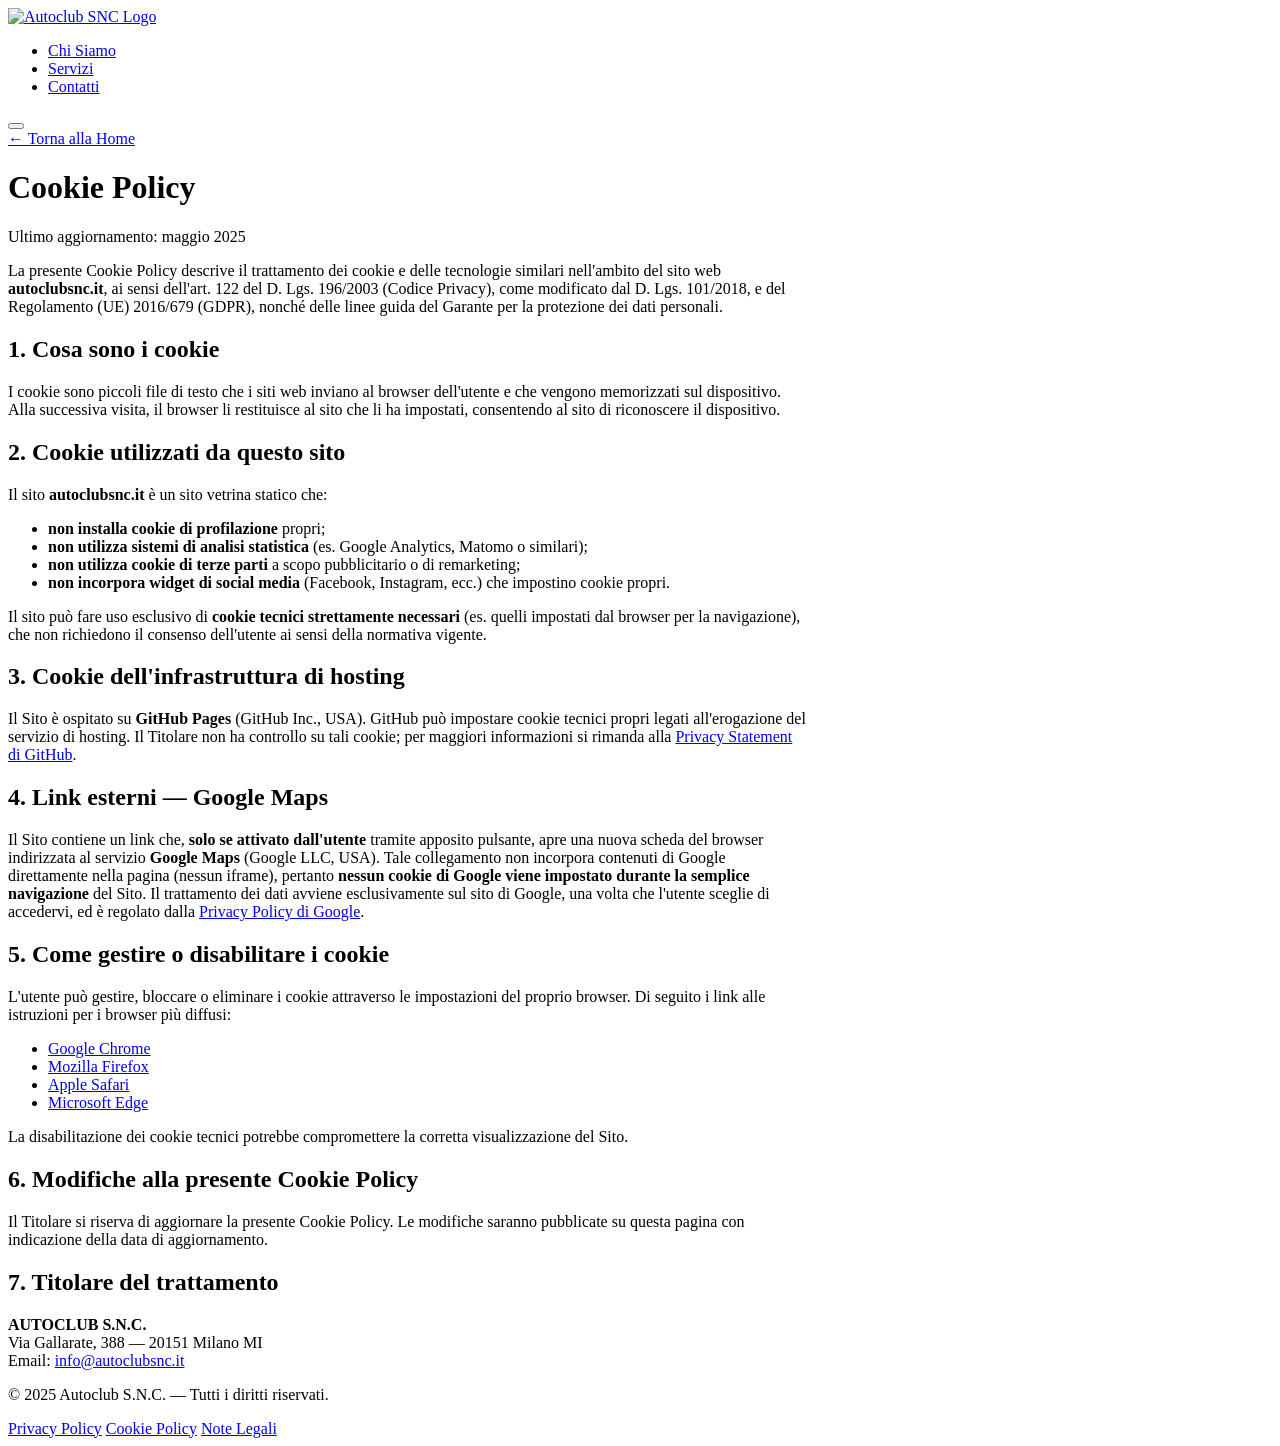
==== cookie.html @ 6cbb4fed "Add new pages privacy, cookie and note legali" ====
<!DOCTYPE html>
<html lang="it">
<head>
  <meta charset="UTF-8">
  <meta name="viewport" content="width=device-width, initial-scale=1.0">
  <meta name="robots" content="noindex, follow">
  <title>Cookie Policy — Autoclub S.N.C.</title>
  <link rel="stylesheet" href="assets/style.css">
</head>
<body>

<nav id="navbar">
  <div class="container nav-inner">
    <a href="index.html" class="nav-logo" aria-label="Torna alla Home">
      <img src="assets/img/logo.png" alt="Autoclub SNC Logo">
    </a>
    <ul class="nav-links" id="navLinks">
      <li><a href="index.html#chi-siamo">Chi Siamo</a></li>
      <li><a href="index.html#servizi">Servizi</a></li>
      <li><a href="index.html#contatti">Contatti</a></li>
    </ul>
    <button class="nav-toggle" id="navToggle" aria-label="Apri menu" aria-expanded="false">
      <span></span><span></span><span></span>
    </button>
  </div>
</nav>

<main class="policy-page">
  <div class="container" style="max-width:800px">

    <a href="index.html" class="back-link">&#8592; Torna alla Home</a>

    <h1>Cookie Policy</h1>
    <p class="updated">Ultimo aggiornamento: maggio 2025</p>

    <p>
      La presente Cookie Policy descrive il trattamento dei cookie e delle tecnologie similari
      nell'ambito del sito web <strong>autoclubsnc.it</strong>, ai sensi dell'art. 122 del
      D. Lgs. 196/2003 (Codice Privacy), come modificato dal D. Lgs. 101/2018, e del
      Regolamento (UE) 2016/679 (GDPR), nonché delle linee guida del Garante per la
      protezione dei dati personali.
    </p>

    <h2>1. Cosa sono i cookie</h2>
    <p>
      I cookie sono piccoli file di testo che i siti web inviano al browser dell'utente e
      che vengono memorizzati sul dispositivo. Alla successiva visita, il browser li restituisce
      al sito che li ha impostati, consentendo al sito di riconoscere il dispositivo.
    </p>

    <h2>2. Cookie utilizzati da questo sito</h2>
    <p>
      Il sito <strong>autoclubsnc.it</strong> è un sito vetrina statico che:
    </p>
    <ul>
      <li><strong>non installa cookie di profilazione</strong> propri;</li>
      <li><strong>non utilizza sistemi di analisi statistica</strong> (es. Google Analytics,
        Matomo o similari);</li>
      <li><strong>non utilizza cookie di terze parti</strong> a scopo pubblicitario o di
        remarketing;</li>
      <li><strong>non incorpora widget di social media</strong> (Facebook, Instagram, ecc.)
        che impostino cookie propri.</li>
    </ul>
    <p>
      Il sito può fare uso esclusivo di <strong>cookie tecnici strettamente necessari</strong>
      (es. quelli impostati dal browser per la navigazione), che non richiedono il consenso
      dell'utente ai sensi della normativa vigente.
    </p>

    <h2>3. Cookie dell'infrastruttura di hosting</h2>
    <p>
      Il Sito è ospitato su <strong>GitHub Pages</strong> (GitHub Inc., USA). GitHub può
      impostare cookie tecnici propri legati all'erogazione del servizio di hosting. Il
      Titolare non ha controllo su tali cookie; per maggiori informazioni si rimanda alla
      <a href="https://docs.github.com/en/site-policy/privacy-policies/github-privacy-statement"
         target="_blank" rel="noopener noreferrer">Privacy Statement di GitHub</a>.
    </p>

    <h2>4. Link esterni — Google Maps</h2>
    <p>
      Il Sito contiene un link che, <strong>solo se attivato dall'utente</strong> tramite
      apposito pulsante, apre una nuova scheda del browser indirizzata al servizio
      <strong>Google Maps</strong> (Google LLC, USA). Tale collegamento non incorpora
      contenuti di Google direttamente nella pagina (nessun iframe), pertanto
      <strong>nessun cookie di Google viene impostato durante la semplice navigazione</strong>
      del Sito. Il trattamento dei dati avviene esclusivamente sul sito di Google, una volta
      che l'utente sceglie di accedervi, ed è regolato dalla
      <a href="https://policies.google.com/privacy" target="_blank" rel="noopener noreferrer">
        Privacy Policy di Google</a>.
    </p>

    <h2>5. Come gestire o disabilitare i cookie</h2>
    <p>
      L'utente può gestire, bloccare o eliminare i cookie attraverso le impostazioni del
      proprio browser. Di seguito i link alle istruzioni per i browser più diffusi:
    </p>
    <ul>
      <li><a href="https://support.google.com/chrome/answer/95647" target="_blank" rel="noopener noreferrer">Google Chrome</a></li>
      <li><a href="https://support.mozilla.org/it/kb/protezione-antitracciamento-avanzata-firefox-desktop" target="_blank" rel="noopener noreferrer">Mozilla Firefox</a></li>
      <li><a href="https://support.apple.com/it-it/guide/safari/sfri11471/mac" target="_blank" rel="noopener noreferrer">Apple Safari</a></li>
      <li><a href="https://support.microsoft.com/it-it/microsoft-edge/eliminare-i-cookie-in-microsoft-edge-63947406-40ac-c3b8-57b9-2a946a29ae09" target="_blank" rel="noopener noreferrer">Microsoft Edge</a></li>
    </ul>
    <p>
      La disabilitazione dei cookie tecnici potrebbe compromettere la corretta visualizzazione
      del Sito.
    </p>

    <h2>6. Modifiche alla presente Cookie Policy</h2>
    <p>
      Il Titolare si riserva di aggiornare la presente Cookie Policy. Le modifiche saranno
      pubblicate su questa pagina con indicazione della data di aggiornamento.
    </p>

    <h2>7. Titolare del trattamento</h2>
    <p>
      <strong>AUTOCLUB S.N.C.</strong><br>
      Via Gallarate, 388 — 20151 Milano MI<br>
      Email: <a href="mailto:info@autoclubsnc.it">info@autoclubsnc.it</a>
    </p>

  </div>
</main>

<footer id="footer">
  <div class="container">
    <div class="footer-bottom" style="border-top:none; padding-top:0">
      <p class="footer-copy">&copy; 2025 Autoclub S.N.C. — Tutti i diritti riservati.</p>
      <nav class="footer-links">
        <a href="privacy.html">Privacy Policy</a>
        <a href="cookie.html">Cookie Policy</a>
        <a href="note-legali.html">Note Legali</a>
      </nav>
    </div>
  </div>
</footer>

<script>
  const toggle = document.getElementById('navToggle');
  const navLinks = document.getElementById('navLinks');
  toggle.addEventListener('click', () => {
    const open = navLinks.classList.toggle('open');
    toggle.setAttribute('aria-expanded', open);
  });
</script>
</body>
</html>
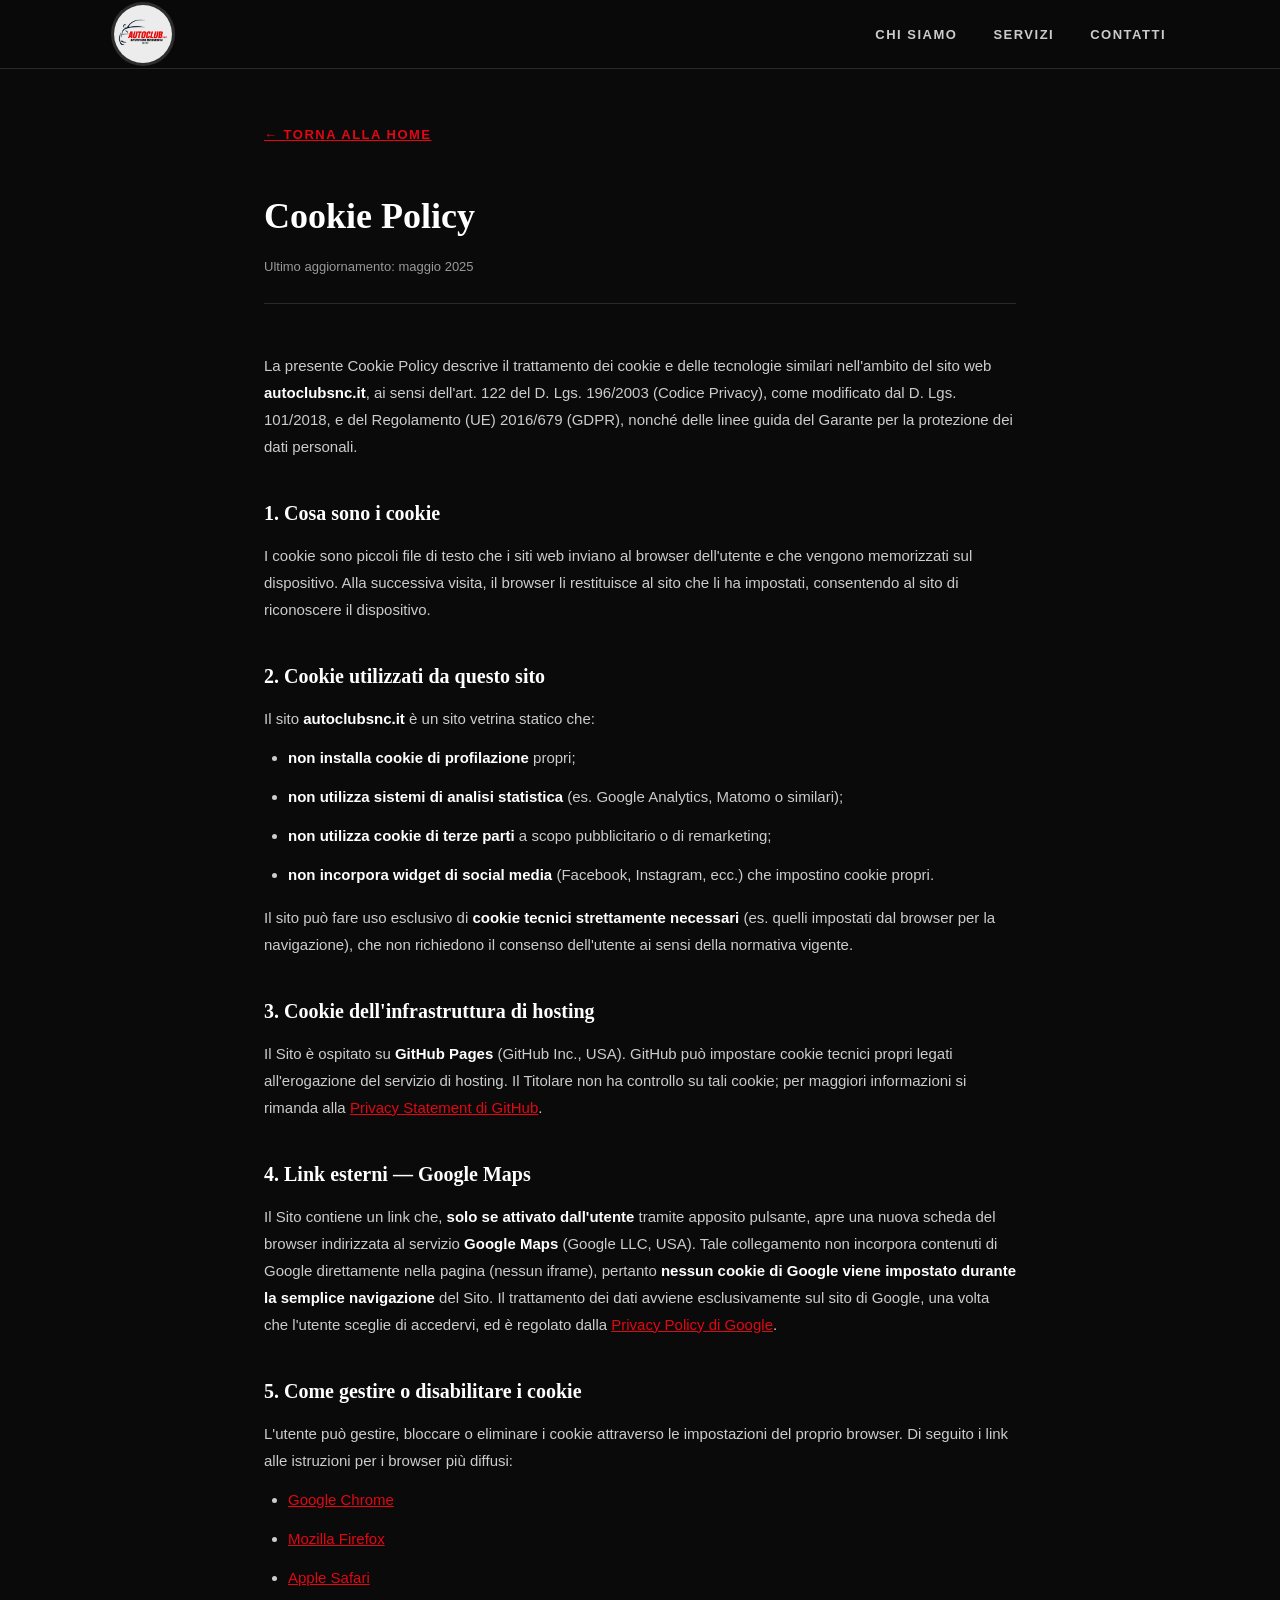
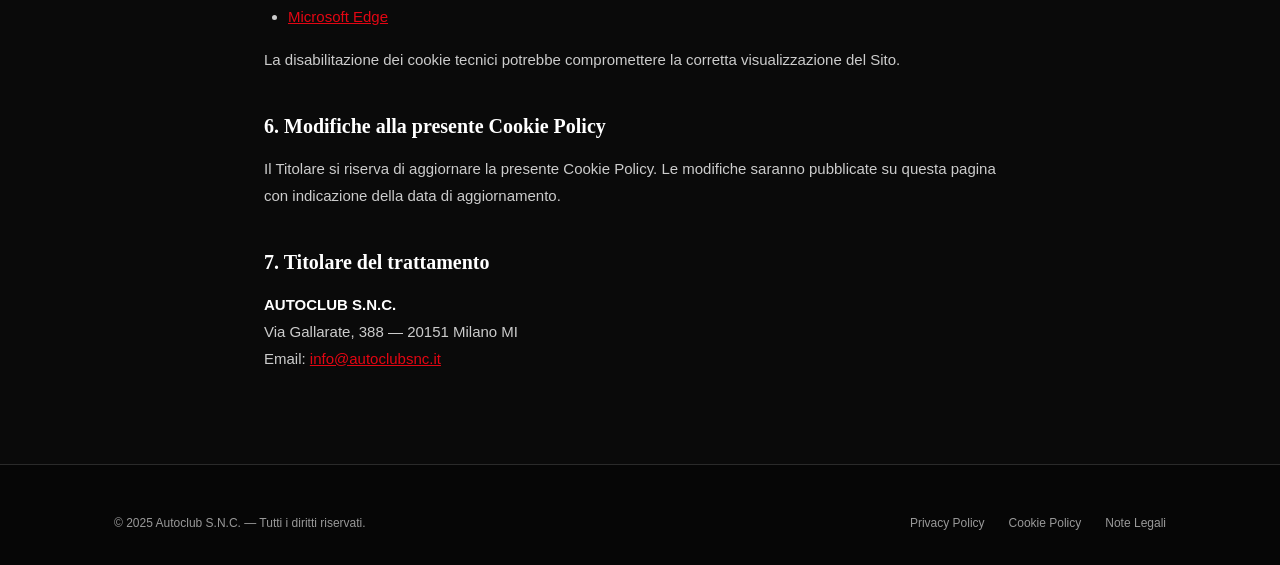
==== commit 1315b6a1: "Update logo image source in cookie.html" ====
--- a/cookie.html
+++ b/cookie.html
@@ -12,7 +12,7 @@
 <nav id="navbar">
   <div class="container nav-inner">
     <a href="index.html" class="nav-logo" aria-label="Torna alla Home">
-      <img src="assets/img/logo.png" alt="Autoclub SNC Logo">
+      <img src="logo.png" alt="Autoclub SNC Logo">
     </a>
     <ul class="nav-links" id="navLinks">
       <li><a href="index.html#chi-siamo">Chi Siamo</a></li>
--- a/assets/style.css
+++ b/assets/style.css
@@ -0,0 +1,825 @@
+/* ============================================================
+   AUTOCLUB SNC — Stylesheet
+   Palette: #0a0a0a (bg), #E30613 (rosso), #ffffff (testo)
+   ============================================================ */
+
+/* ---------- Reset & Base ---------- */
+*, *::before, *::after { box-sizing: border-box; margin: 0; padding: 0; }
+
+:root {
+  --red:      #E30613;
+  --red-dark: #b50010;
+  --black:    #0a0a0a;
+  --dark:     #111111;
+  --card:     #181818;
+  --border:   #2a2a2a;
+  --white:    #ffffff;
+  --gray:     #999999;
+  --light:    #cccccc;
+  --font-head: 'Georgia', 'Times New Roman', serif;
+  --font-body: 'Trebuchet MS', 'Segoe UI', sans-serif;
+  --radius:   4px;
+  --shadow:   0 4px 24px rgba(0,0,0,0.5);
+}
+
+html { scroll-behavior: smooth; }
+
+body {
+  background: var(--black);
+  color: var(--white);
+  font-family: var(--font-body);
+  font-size: 16px;
+  line-height: 1.7;
+  -webkit-font-smoothing: antialiased;
+}
+
+img { max-width: 100%; display: block; }
+a { color: inherit; text-decoration: none; }
+
+/* ---------- Utility ---------- */
+.container {
+  max-width: 1100px;
+  margin: 0 auto;
+  padding: 0 24px;
+}
+
+.section {
+  padding: 88px 0;
+}
+
+.section-label {
+  display: inline-block;
+  font-size: 11px;
+  font-weight: 700;
+  letter-spacing: 3px;
+  text-transform: uppercase;
+  color: var(--red);
+  margin-bottom: 16px;
+}
+
+.section-title {
+  font-family: var(--font-head);
+  font-size: clamp(28px, 4vw, 44px);
+  font-weight: 700;
+  line-height: 1.15;
+  color: var(--white);
+  margin-bottom: 20px;
+}
+
+.section-sub {
+  font-size: 17px;
+  color: var(--light);
+  max-width: 620px;
+  line-height: 1.75;
+}
+
+/* ---------- Navbar ---------- */
+#navbar {
+  position: fixed;
+  top: 0; left: 0; right: 0;
+  z-index: 1000;
+  background: rgba(10,10,10,0.92);
+  backdrop-filter: blur(12px);
+  -webkit-backdrop-filter: blur(12px);
+  border-bottom: 1px solid var(--border);
+  transition: background 0.3s;
+}
+
+.nav-inner {
+  display: flex;
+  align-items: center;
+  justify-content: space-between;
+  height: 68px;
+}
+
+.nav-logo img {
+  height: 58px;
+  width: auto;
+  border-radius: 50%;
+  background: rgba(255,255,255,0.92);
+  padding: 4px;
+  box-shadow: 0 0 0 3px rgba(255,255,255,0.15);
+}
+
+.nav-links {
+  display: flex;
+  gap: 36px;
+  list-style: none;
+}
+
+.nav-links a {
+  font-size: 13px;
+  font-weight: 600;
+  letter-spacing: 1.5px;
+  text-transform: uppercase;
+  color: var(--light);
+  transition: color 0.2s;
+  position: relative;
+  padding-bottom: 4px;
+}
+
+.nav-links a::after {
+  content: '';
+  position: absolute;
+  bottom: 0; left: 0;
+  width: 0; height: 2px;
+  background: var(--red);
+  transition: width 0.25s;
+}
+
+.nav-links a:hover,
+.nav-links a.active {
+  color: var(--white);
+}
+
+.nav-links a:hover::after,
+.nav-links a.active::after {
+  width: 100%;
+}
+
+/* CTA button */
+.btn {
+  display: inline-block;
+  padding: 12px 28px;
+  font-size: 13px;
+  font-weight: 700;
+  letter-spacing: 1.5px;
+  text-transform: uppercase;
+  border-radius: var(--radius);
+  transition: background 0.2s, color 0.2s, transform 0.15s;
+  cursor: pointer;
+}
+
+.btn-red {
+  background: var(--red);
+  color: var(--white);
+  border: 2px solid var(--red);
+}
+
+.btn-red:hover {
+  background: var(--red-dark);
+  border-color: var(--red-dark);
+  transform: translateY(-1px);
+}
+
+.btn-outline {
+  background: transparent;
+  color: var(--white);
+  border: 2px solid var(--white);
+}
+
+.btn-outline:hover {
+  background: var(--white);
+  color: var(--black);
+  transform: translateY(-1px);
+}
+
+/* Hamburger */
+.nav-toggle {
+  display: none;
+  flex-direction: column;
+  gap: 5px;
+  background: none;
+  border: none;
+  cursor: pointer;
+  padding: 4px;
+}
+
+.nav-toggle span {
+  display: block;
+  width: 26px;
+  height: 2px;
+  background: var(--white);
+  border-radius: 2px;
+  transition: transform 0.3s, opacity 0.3s;
+}
+
+/* ---------- Hero ---------- */
+#hero {
+  position: relative;
+  min-height: 100vh;
+  display: flex;
+  align-items: center;
+  overflow: hidden;
+  background: var(--black);
+}
+
+.hero-bg {
+  position: absolute;
+  inset: 0;
+  background-image: url('../officina1.png');
+  background-size: cover;
+  background-position: center;
+  opacity: 0.42;
+  filter: grayscale(30%);
+}
+
+.hero-bg::after {
+  content: '';
+  position: absolute;
+  inset: 0;
+  background: linear-gradient(135deg, rgba(10,10,10,0.85) 50%, rgba(227,6,19,0.12) 100%);
+}
+
+.hero-content {
+  position: relative;
+  z-index: 1;
+  padding-top: 40px;
+  max-width: 680px;
+}
+
+.hero-brand {
+  font-family: 'Arial Narrow', 'Arial', sans-serif;
+  font-size: clamp(52px, 7vw, 100px);
+  font-weight: 900;
+  font-style: italic;
+  color: var(--red);
+  letter-spacing: -1px;
+  line-height: 1;
+  margin-bottom: 20px;
+  white-space: nowrap;
+}
+
+.hero-brand span {
+  font-size: 0.30em;
+  vertical-align: middle;
+  color: var(--red);
+  letter-spacing: 1px;
+  font-weight: 900;
+  font-style: italic;
+  margin-left: 2px;
+}
+
+.hero-tag {
+  display: inline-flex;
+  align-items: center;
+  gap: 10px;
+  font-size: 11px;
+  font-weight: 700;
+  letter-spacing: 3px;
+  text-transform: uppercase;
+  color: var(--red);
+  margin-bottom: 24px;
+}
+
+.hero-tag::before {
+  content: '';
+  display: block;
+  width: 32px;
+  height: 2px;
+  background: var(--red);
+}
+
+.hero-title {
+  font-family: var(--font-head);
+  font-size: clamp(36px, 6vw, 72px);
+  font-weight: 700;
+  line-height: 1.08;
+  color: var(--white);
+  margin-bottom: 24px;
+}
+
+.hero-title em {
+  font-style: normal;
+  color: var(--red);
+}
+
+.hero-sub {
+  font-size: 18px;
+  color: var(--light);
+  max-width: 520px;
+  line-height: 1.75;
+  margin-bottom: 40px;
+}
+
+.hero-actions {
+  display: flex;
+  gap: 16px;
+  flex-wrap: wrap;
+}
+
+.hero-strip {
+  position: absolute;
+  bottom: 0; left: 0; right: 0;
+  height: 4px;
+  background: var(--red);
+}
+
+/* ---------- Stats bar ---------- */
+.stats-bar {
+  background: var(--dark);
+  border-top: 1px solid var(--border);
+  border-bottom: 1px solid var(--border);
+  padding: 36px 0;
+}
+
+.stats-grid {
+  display: grid;
+  grid-template-columns: repeat(4, 1fr);
+  gap: 0;
+}
+
+.stat-item {
+  text-align: center;
+  padding: 0 24px;
+  border-right: 1px solid var(--border);
+}
+
+.stat-item:last-child { border-right: none; }
+
+.stat-number {
+  font-family: var(--font-head);
+  font-size: 38px;
+  font-weight: 700;
+  color: var(--red);
+  line-height: 1;
+  margin-bottom: 6px;
+}
+
+.stat-label {
+  font-size: 12px;
+  font-weight: 600;
+  letter-spacing: 1.5px;
+  text-transform: uppercase;
+  color: var(--gray);
+}
+
+/* ---------- Chi Siamo ---------- */
+#chi-siamo {
+  background: var(--black);
+}
+
+.chi-grid {
+  display: grid;
+  grid-template-columns: 1fr 1fr;
+  gap: 72px;
+  align-items: center;
+}
+
+.chi-img {
+  position: relative;
+}
+
+.chi-img img {
+  width: 100%;
+  border-radius: var(--radius);
+  object-fit: cover;
+  max-height: 480px;
+}
+
+.chi-img::before {
+  content: '';
+  position: absolute;
+  top: -12px; left: -12px;
+  width: 80px; height: 80px;
+  border-top: 3px solid var(--red);
+  border-left: 3px solid var(--red);
+  border-radius: 2px 0 0 0;
+  z-index: 1;
+}
+
+.chi-img::after {
+  content: '';
+  position: absolute;
+  bottom: -12px; right: -12px;
+  width: 80px; height: 80px;
+  border-bottom: 3px solid var(--red);
+  border-right: 3px solid var(--red);
+  border-radius: 0 0 2px 0;
+}
+
+.chi-text p {
+  color: var(--light);
+  margin-bottom: 16px;
+  font-size: 16px;
+}
+
+.chi-highlights {
+  margin-top: 32px;
+  display: flex;
+  flex-direction: column;
+  gap: 12px;
+}
+
+.chi-highlight {
+  display: flex;
+  align-items: flex-start;
+  gap: 12px;
+  padding: 14px 16px;
+  background: var(--card);
+  border-left: 3px solid var(--red);
+  border-radius: 0 var(--radius) var(--radius) 0;
+}
+
+.chi-highlight svg {
+  flex-shrink: 0;
+  margin-top: 2px;
+}
+
+.chi-highlight strong {
+  display: block;
+  color: var(--white);
+  font-size: 14px;
+  margin-bottom: 2px;
+}
+
+.chi-highlight span {
+  font-size: 13px;
+  color: var(--gray);
+}
+
+/* ---------- Servizi ---------- */
+#servizi {
+  background: var(--dark);
+}
+
+.servizi-header {
+  text-align: center;
+  margin-bottom: 60px;
+}
+
+.servizi-header .section-sub {
+  margin: 0 auto;
+}
+
+.servizi-grid {
+  display: grid;
+  grid-template-columns: repeat(4, 1fr);
+  gap: 2px;
+  background: var(--border);
+  border-radius: var(--radius);
+  overflow: hidden;
+}
+
+.servizio-card {
+  background: var(--card);
+  padding: 36px 24px;
+  transition: background 0.25s;
+  position: relative;
+  overflow: hidden;
+}
+
+.servizio-card::before {
+  content: '';
+  position: absolute;
+  top: 0; left: 0; right: 0;
+  height: 3px;
+  background: var(--red);
+  transform: scaleX(0);
+  transition: transform 0.3s;
+}
+
+.servizio-card:hover {
+  background: #1f1f1f;
+}
+
+.servizio-card:hover::before {
+  transform: scaleX(1);
+}
+
+.servizio-icon {
+  width: 48px;
+  height: 48px;
+  margin-bottom: 20px;
+  color: var(--red);
+}
+
+.servizio-title {
+  font-family: var(--font-head);
+  font-size: 17px;
+  font-weight: 700;
+  color: var(--white);
+  margin-bottom: 10px;
+  line-height: 1.3;
+}
+
+.servizio-desc {
+  font-size: 14px;
+  color: var(--gray);
+  line-height: 1.65;
+}
+
+/* ---------- Officina (seconda sezione immagine) ---------- */
+#officina {
+  background: var(--black);
+}
+
+.officina-grid {
+  display: grid;
+  grid-template-columns: 1fr 1fr;
+  gap: 72px;
+  align-items: center;
+}
+
+.officina-img img {
+  width: 100%;
+  border-radius: var(--radius);
+  object-fit: cover;
+  max-height: 440px;
+}
+
+.officina-text .section-sub {
+  margin-bottom: 32px;
+}
+
+.feature-list {
+  display: flex;
+  flex-direction: column;
+  gap: 16px;
+  margin-bottom: 40px;
+}
+
+.feature-item {
+  display: flex;
+  align-items: center;
+  gap: 12px;
+  font-size: 15px;
+  color: var(--light);
+}
+
+.feature-dot {
+  width: 8px;
+  height: 8px;
+  border-radius: 50%;
+  background: var(--red);
+  flex-shrink: 0;
+}
+
+/* ---------- Contatti ---------- */
+#contatti {
+  background: var(--dark);
+}
+
+.contatti-header {
+  text-align: center;
+  margin-bottom: 60px;
+}
+
+.contatti-grid {
+  display: grid;
+  grid-template-columns: repeat(3, 1fr);
+  gap: 24px;
+  margin-bottom: 48px;
+}
+
+.contatto-card {
+  background: var(--card);
+  border: 1px solid var(--border);
+  border-radius: var(--radius);
+  padding: 36px 28px;
+  text-align: center;
+  transition: border-color 0.25s, transform 0.2s;
+}
+
+.contatto-card:hover {
+  border-color: var(--red);
+  transform: translateY(-3px);
+}
+
+.contatto-icon {
+  width: 48px;
+  height: 48px;
+  color: var(--red);
+  margin: 0 auto 20px;
+}
+
+.contatto-label {
+  font-size: 11px;
+  font-weight: 700;
+  letter-spacing: 2px;
+  text-transform: uppercase;
+  color: var(--gray);
+  margin-bottom: 10px;
+}
+
+.contatto-value {
+  font-family: var(--font-head);
+  font-size: 18px;
+  font-weight: 700;
+  color: var(--white);
+  line-height: 1.3;
+}
+
+.contatto-card a {
+  color: var(--white);
+  transition: color 0.2s;
+}
+
+.contatto-card a:hover {
+  color: var(--red);
+}
+
+.orari-box {
+  background: var(--card);
+  border: 1px solid var(--border);
+  border-radius: var(--radius);
+  padding: 40px;
+  max-width: 600px;
+  margin: 0 auto;
+}
+
+.orari-box h3 {
+  font-family: var(--font-head);
+  font-size: 20px;
+  color: var(--white);
+  margin-bottom: 24px;
+  text-align: center;
+}
+
+.orario-row {
+  display: flex;
+  justify-content: space-between;
+  align-items: center;
+  padding: 10px 0;
+  border-bottom: 1px solid var(--border);
+  font-size: 15px;
+}
+
+.orario-row:last-child { border-bottom: none; }
+
+.orario-giorno { color: var(--light); font-weight: 600; }
+.orario-ora { color: var(--gray); }
+.orario-chiuso { color: var(--red); font-weight: 600; }
+
+.maps-cta {
+  text-align: center;
+  margin-top: 48px;
+}
+
+.maps-cta p {
+  color: var(--gray);
+  font-size: 15px;
+  margin-bottom: 20px;
+}
+
+/* ---------- Footer ---------- */
+#footer {
+  background: #060606;
+  border-top: 1px solid var(--border);
+  padding: 48px 0 32px;
+}
+
+.footer-top {
+  display: flex;
+  justify-content: space-between;
+  align-items: flex-start;
+  gap: 40px;
+  margin-bottom: 40px;
+  flex-wrap: wrap;
+}
+
+.footer-brand img {
+  height: 44px;
+  margin-bottom: 14px;
+}
+
+.footer-brand p {
+  font-size: 13px;
+  color: var(--gray);
+  max-width: 280px;
+  line-height: 1.6;
+}
+
+.footer-legal-info p {
+  font-size: 13px;
+  color: var(--gray);
+  line-height: 1.8;
+}
+
+.footer-legal-info strong {
+  color: var(--light);
+}
+
+.footer-bottom {
+  border-top: 1px solid var(--border);
+  padding-top: 24px;
+  display: flex;
+  justify-content: space-between;
+  align-items: center;
+  flex-wrap: wrap;
+  gap: 16px;
+}
+
+.footer-copy {
+  font-size: 12px;
+  color: var(--gray);
+}
+
+.footer-links {
+  display: flex;
+  gap: 24px;
+}
+
+.footer-links a {
+  font-size: 12px;
+  color: var(--gray);
+  transition: color 0.2s;
+}
+
+.footer-links a:hover {
+  color: var(--red);
+}
+
+/* ---------- Policy pages ---------- */
+.policy-page {
+  padding: 120px 0 80px;
+  min-height: 100vh;
+}
+
+.policy-page h1 {
+  font-family: var(--font-head);
+  font-size: 36px;
+  color: var(--white);
+  margin-bottom: 8px;
+}
+
+.policy-page .updated {
+  font-size: 13px;
+  color: var(--gray);
+  margin-bottom: 48px;
+  padding-bottom: 24px;
+  border-bottom: 1px solid var(--border);
+}
+
+.policy-page h2 {
+  font-family: var(--font-head);
+  font-size: 20px;
+  color: var(--white);
+  margin: 36px 0 12px;
+}
+
+.policy-page p,
+.policy-page li {
+  color: var(--light);
+  font-size: 15px;
+  line-height: 1.8;
+  margin-bottom: 12px;
+}
+
+.policy-page ul {
+  padding-left: 24px;
+  margin-bottom: 16px;
+}
+
+.policy-page a {
+  color: var(--red);
+  text-decoration: underline;
+}
+
+.policy-page strong {
+  color: var(--white);
+}
+
+.back-link {
+  display: inline-flex;
+  align-items: center;
+  gap: 8px;
+  font-size: 13px;
+  font-weight: 700;
+  letter-spacing: 1.5px;
+  text-transform: uppercase;
+  color: var(--gray);
+  margin-bottom: 40px;
+  transition: color 0.2s;
+}
+
+.back-link:hover { color: var(--red); }
+
+/* ---------- Responsive ---------- */
+@media (max-width: 900px) {
+  .stats-grid { grid-template-columns: repeat(2, 1fr); }
+  .stats-grid .stat-item:nth-child(2) { border-right: none; }
+  .stats-grid .stat-item:nth-child(3) { border-top: 1px solid var(--border); }
+  .chi-grid, .officina-grid { grid-template-columns: 1fr; gap: 40px; }
+  .chi-img::before, .chi-img::after { display: none; }
+  .servizi-grid { grid-template-columns: repeat(2, 1fr); }
+  .contatti-grid { grid-template-columns: 1fr; }
+  .footer-top { flex-direction: column; }
+}
+
+@media (max-width: 640px) {
+  .section { padding: 60px 0; }
+  .nav-links { display: none; flex-direction: column; gap: 0; position: fixed; top: 68px; left: 0; right: 0; background: var(--dark); border-bottom: 1px solid var(--border); padding: 16px 0; }
+  .nav-links.open { display: flex; }
+  .nav-links li { text-align: center; }
+  .nav-links a { display: block; padding: 12px 24px; }
+  .nav-toggle { display: flex; }
+  .hero-actions { flex-direction: column; }
+  .btn { text-align: center; }
+  .servizi-grid { grid-template-columns: 1fr; }
+  .stats-grid { grid-template-columns: repeat(2, 1fr); }
+  .footer-bottom { flex-direction: column; text-align: center; }
+  .footer-links { justify-content: center; flex-wrap: wrap; }
+}
+
+/* ---------- Scroll animations ---------- */
+.fade-in {
+  opacity: 0;
+  transform: translateY(24px);
+  transition: opacity 0.6s ease, transform 0.6s ease;
+}
+
+.fade-in.visible {
+  opacity: 1;
+  transform: translateY(0);
+}
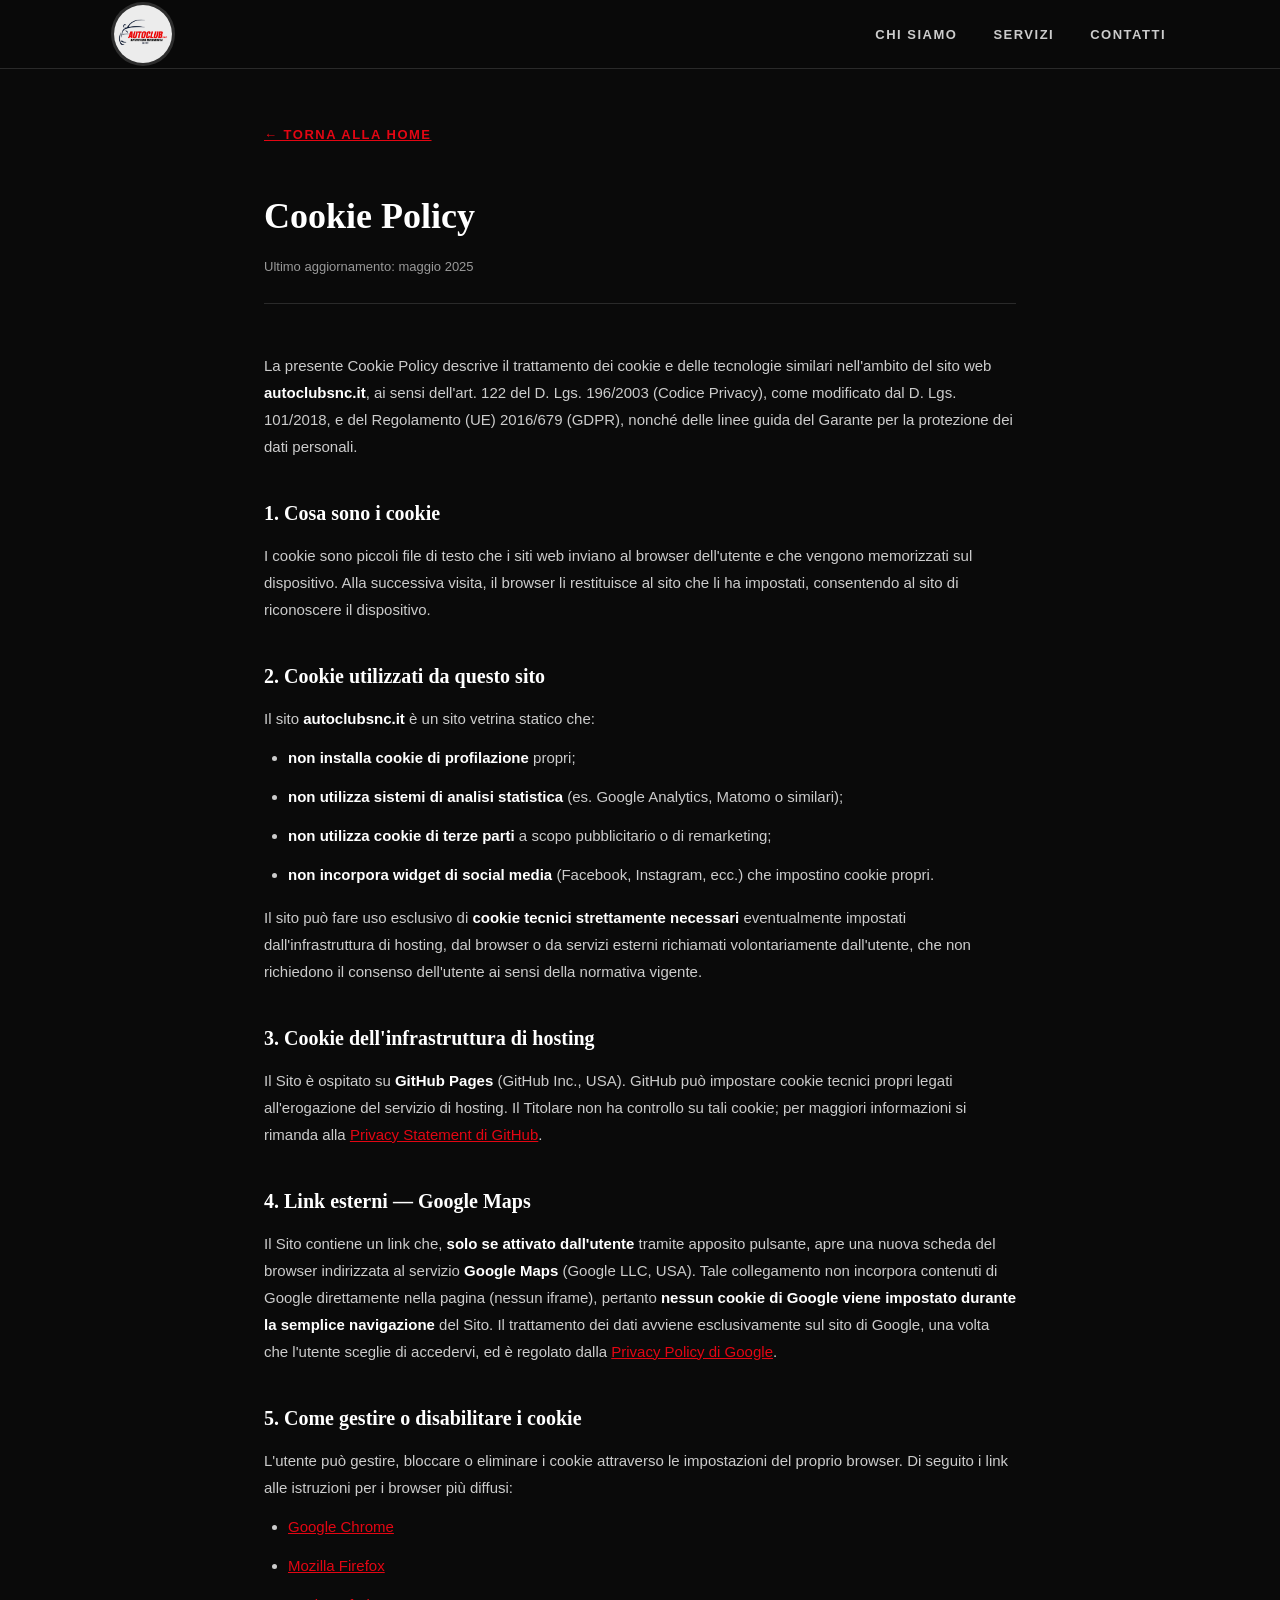
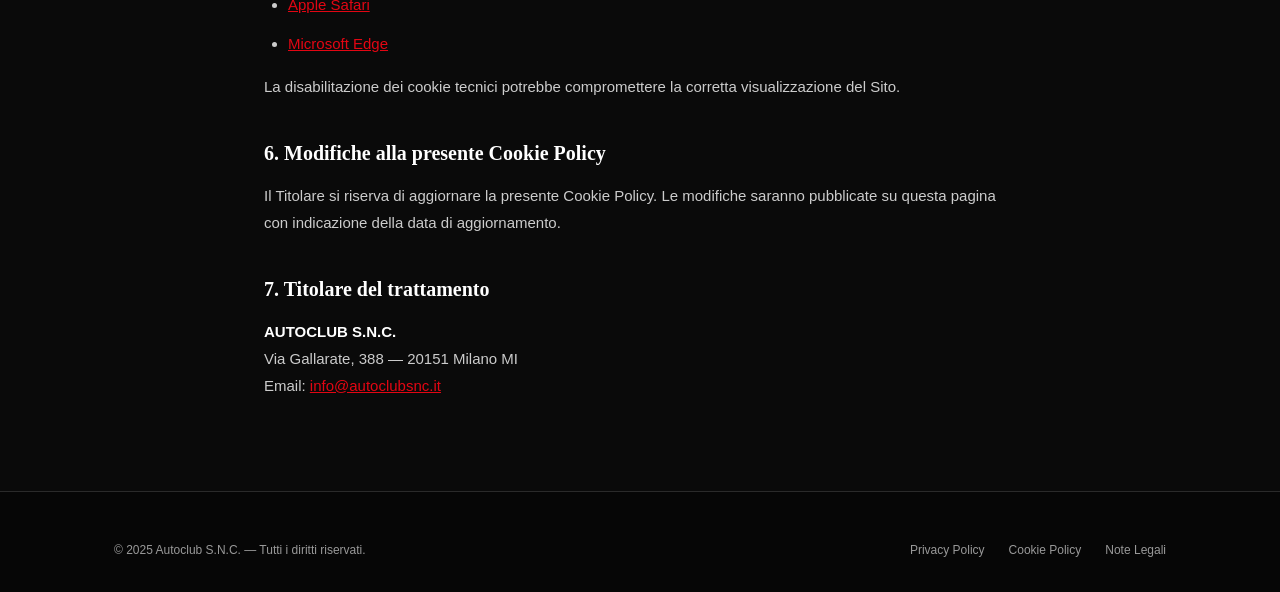
==== commit 7f66ec58: "Fix cookie consent text and add newline at end" ====
--- a/cookie.html
+++ b/cookie.html
@@ -6,6 +6,7 @@
   <meta name="robots" content="noindex, follow">
   <title>Cookie Policy — Autoclub S.N.C.</title>
   <link rel="stylesheet" href="assets/style.css">
+  <link rel="icon" type="image/png" href="favicon.png">
 </head>
 <body>
 
@@ -63,7 +64,8 @@
     </ul>
     <p>
       Il sito può fare uso esclusivo di <strong>cookie tecnici strettamente necessari</strong>
-      (es. quelli impostati dal browser per la navigazione), che non richiedono il consenso
+      eventualmente impostati dall'infrastruttura di hosting, dal browser o da servizi esterni
+      richiamati volontariamente dall'utente, che non richiedono il consenso
       dell'utente ai sensi della normativa vigente.
     </p>
 
--- a/assets/style.css
+++ b/assets/style.css
@@ -162,6 +162,18 @@
   transform: translateY(-1px);
 }
 
+.btn-maps {
+  background: transparent;
+  color: #E8720C;
+  border: 2px solid #E8720C;
+}
+
+.btn-maps:hover {
+  background: #E8720C;
+  color: var(--white);
+  transform: translateY(-1px);
+}
+
 .btn-outline {
   background: transparent;
   color: var(--white);
@@ -671,6 +683,9 @@
 .footer-brand img {
   height: 44px;
   margin-bottom: 14px;
+  border-radius: 50%;
+  background: rgba(255,255,255,0.92);
+  padding: 3px;
 }
 
 .footer-brand p {
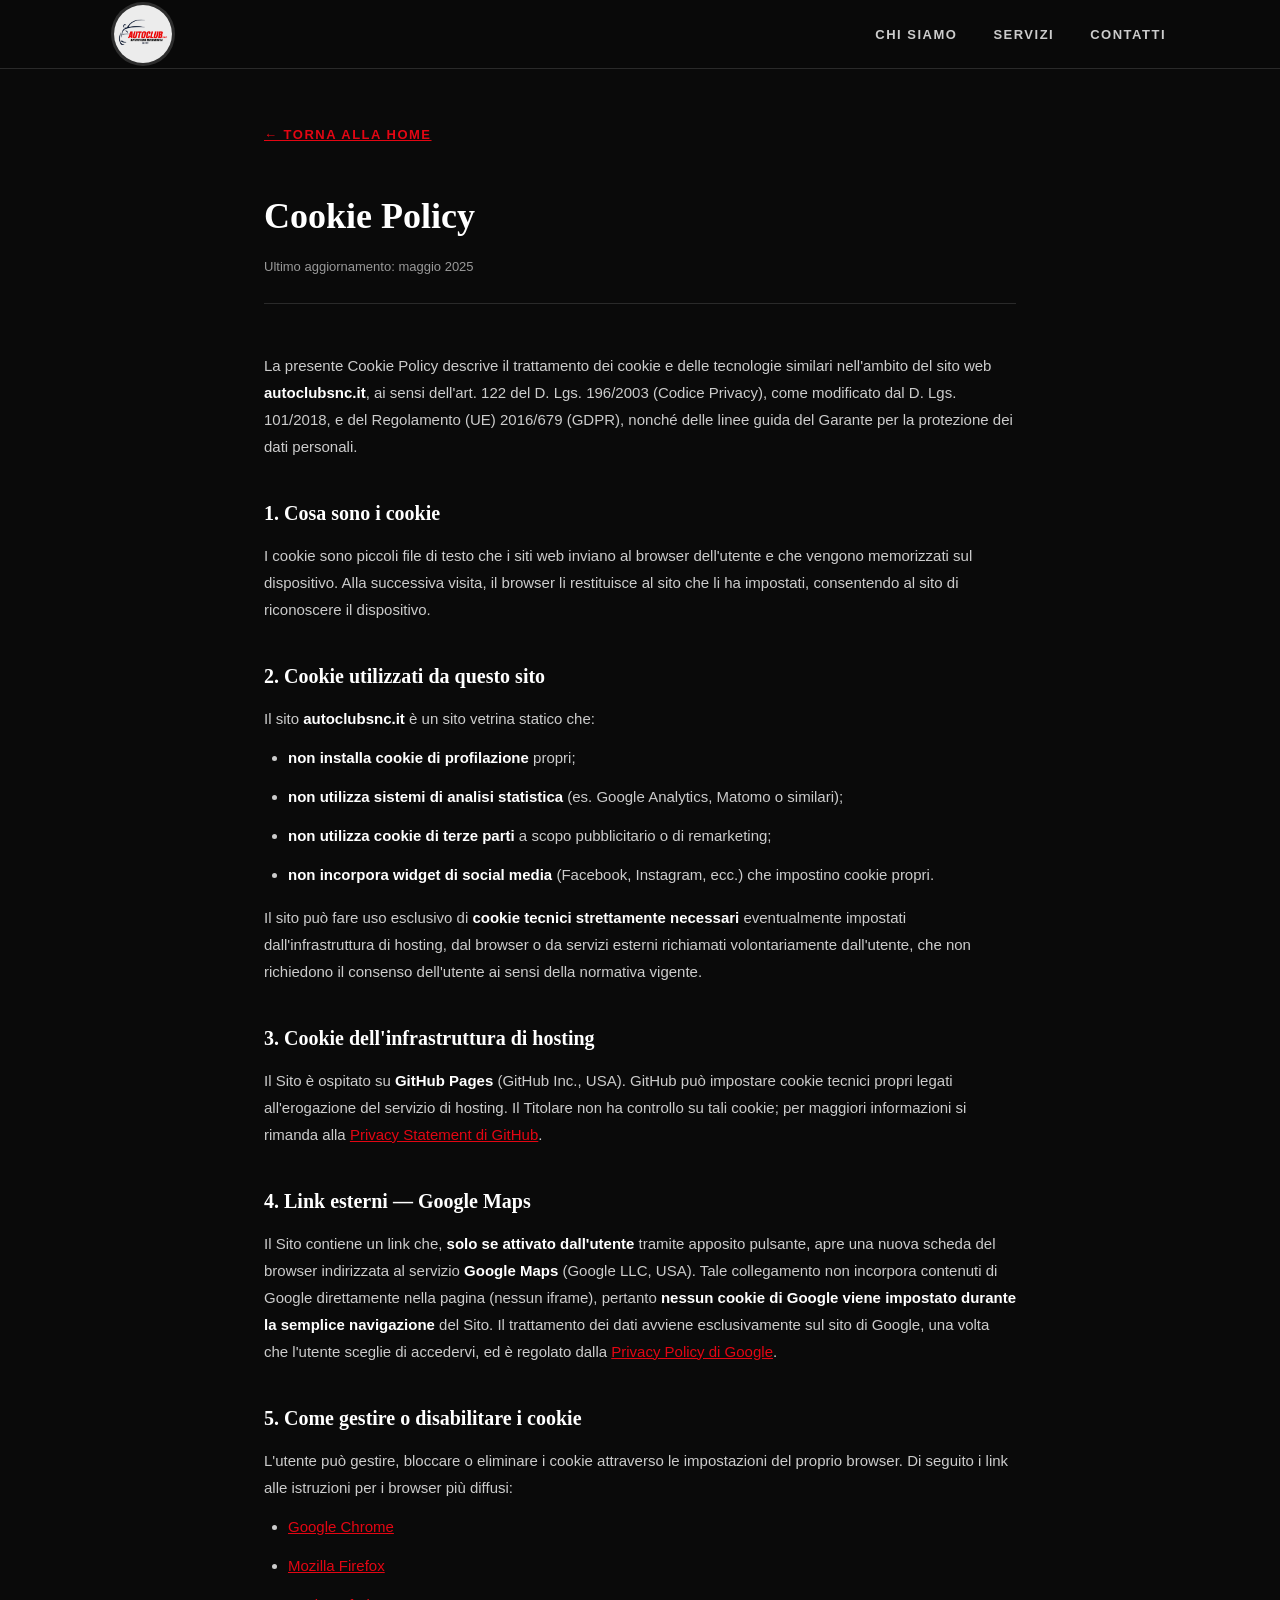
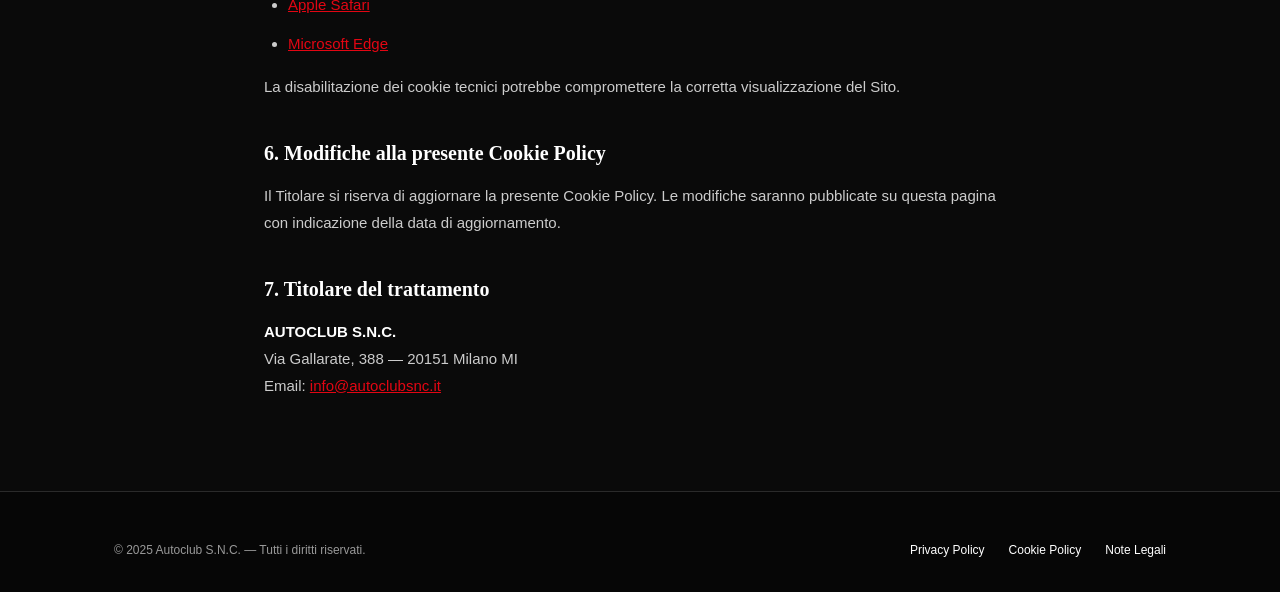
==== commit 409f2e49: "Add and replace file html" ====
--- a/cookie.html
+++ b/cookie.html
@@ -7,6 +7,7 @@
   <title>Cookie Policy — Autoclub S.N.C.</title>
   <link rel="stylesheet" href="assets/style.css">
   <link rel="icon" type="image/png" href="favicon.png">
+  <link rel="canonical" href="https://autoclubsnc.it/cookie.html">
 </head>
 <body>
 
--- a/assets/style.css
+++ b/assets/style.css
@@ -73,6 +73,108 @@
   line-height: 1.75;
 }
 
+/* Dropdown chiama ora */
+.btn-dropdown-wrap {
+  position: relative;
+  display: inline-block;
+}
+
+.btn-dropdown-toggle {
+  cursor: pointer;
+  border: none;
+  font-family: var(--font-body);
+}
+
+.btn-dropdown-menu {
+  display: none;
+  position: absolute;
+  top: calc(100% + 8px);
+  left: 0;
+  min-width: 220px;
+  background: var(--dark);
+  border: 1px solid var(--border);
+  border-radius: var(--radius);
+  overflow: hidden;
+  z-index: 100;
+  box-shadow: var(--shadow);
+}
+
+.btn-dropdown-menu.open {
+  display: block;
+}
+
+.btn-dropdown-menu a {
+  display: flex;
+  align-items: center;
+  gap: 10px;
+  padding: 14px 18px;
+  font-size: 13px;
+  font-weight: 600;
+  color: var(--light);
+  border-bottom: 1px solid var(--border);
+  transition: background 0.2s, color 0.2s;
+}
+
+.btn-dropdown-menu a:last-child { border-bottom: none; }
+
+.btn-dropdown-menu a span {
+  color: var(--gray);
+  font-weight: 400;
+}
+
+.btn-dropdown-menu a:hover {
+  background: var(--card);
+  color: var(--white);
+}
+
+/* Contatti grid 2x2 */
+.contatti-grid-4 {
+  grid-template-columns: repeat(2, 1fr);
+}
+
+/* Footer testi bianchi */
+.nav-social-item {
+  display: flex;
+  align-items: center;
+  gap: 12px;
+  margin-left: 8px;
+  padding-left: 20px;
+  border-left: 1px solid var(--border);
+}
+
+.nav-social-link {
+  color: var(--gray);
+  transition: color 0.2s;
+  display: flex;
+  align-items: center;
+}
+
+.nav-social-link:hover { color: var(--white); }
+
+/* 4-col contacts grid */
+.contatti-grid-4 {
+  grid-template-columns: repeat(4, 1fr);
+}
+
+/* Footer social icons */
+.footer-social {
+  display: flex;
+  gap: 16px;
+  margin-top: 16px;
+}
+
+.footer-social-link {
+  color: var(--gray);
+  transition: color 0.2s, transform 0.2s;
+  display: flex;
+  align-items: center;
+}
+
+.footer-social-link:hover {
+  color: var(--white);
+  transform: translateY(-2px);
+}
+
 /* ---------- Navbar ---------- */
 #navbar {
   position: fixed;
@@ -237,29 +339,17 @@
   position: relative;
   z-index: 1;
   padding-top: 40px;
-  max-width: 680px;
-}
-
-.hero-brand {
-  font-family: 'Arial Narrow', 'Arial', sans-serif;
-  font-size: clamp(52px, 7vw, 100px);
-  font-weight: 900;
-  font-style: italic;
-  color: var(--red);
-  letter-spacing: -1px;
-  line-height: 1;
-  margin-bottom: 20px;
-  white-space: nowrap;
-}
-
-.hero-brand span {
-  font-size: 0.30em;
-  vertical-align: middle;
-  color: var(--red);
-  letter-spacing: 1px;
-  font-weight: 900;
-  font-style: italic;
-  margin-left: 2px;
+  max-width: 800px;
+}
+
+.hero-logo-main {
+  margin-bottom: 24px;
+}
+
+.hero-logo-main img {
+  height: auto;
+  width: clamp(320px, 52vw, 620px);
+  display: block;
 }
 
 .hero-tag {
@@ -356,6 +446,78 @@
   color: var(--gray);
 }
 
+/* Cornici rosse decorative */
+.officina-img {
+  position: relative;
+}
+
+.officina-img::before {
+  content: '';
+  position: absolute;
+  top: -12px; left: -12px;
+  width: 80px; height: 80px;
+  border-top: 3px solid var(--red);
+  border-left: 3px solid var(--red);
+  border-radius: 2px 0 0 0;
+  z-index: 1;
+}
+
+.officina-img::after {
+  content: '';
+  position: absolute;
+  bottom: -12px; right: -12px;
+  width: 80px; height: 80px;
+  border-bottom: 3px solid var(--red);
+  border-right: 3px solid var(--red);
+  border-radius: 0 0 2px 0;
+}
+
+.servizi-grid-wrap {
+  position: relative;
+}
+
+.servizi-grid-wrap::before {
+  content: '';
+  position: absolute;
+  top: -12px; left: -12px;
+  width: 80px; height: 80px;
+  border-top: 3px solid var(--red);
+  border-left: 3px solid var(--red);
+  z-index: 1;
+}
+
+.servizi-grid-wrap::after {
+  content: '';
+  position: absolute;
+  bottom: -12px; right: -12px;
+  width: 80px; height: 80px;
+  border-bottom: 3px solid var(--red);
+  border-right: 3px solid var(--red);
+}
+
+.contatti-grid-wrap {
+  position: relative;
+}
+
+.contatti-grid-wrap::before {
+  content: '';
+  position: absolute;
+  top: -12px; left: -12px;
+  width: 80px; height: 80px;
+  border-top: 3px solid var(--red);
+  border-left: 3px solid var(--red);
+  z-index: 1;
+}
+
+.contatti-grid-wrap::after {
+  content: '';
+  position: absolute;
+  bottom: -12px; right: -12px;
+  width: 80px; height: 80px;
+  border-bottom: 3px solid var(--red);
+  border-right: 3px solid var(--red);
+}
+
 /* ---------- Chi Siamo ---------- */
 #chi-siamo {
   background: var(--black);
@@ -569,7 +731,7 @@
 
 .contatti-grid {
   display: grid;
-  grid-template-columns: repeat(3, 1fr);
+  grid-template-columns: repeat(2, 1fr);
   gap: 24px;
   margin-bottom: 48px;
 }
@@ -727,7 +889,7 @@
 
 .footer-links a {
   font-size: 12px;
-  color: var(--gray);
+  color: var(--white);
   transition: color 0.2s;
 }
 
@@ -808,7 +970,9 @@
   .chi-grid, .officina-grid { grid-template-columns: 1fr; gap: 40px; }
   .chi-img::before, .chi-img::after { display: none; }
   .servizi-grid { grid-template-columns: repeat(2, 1fr); }
-  .contatti-grid { grid-template-columns: 1fr; }
+  .contatti-grid { grid-template-columns: repeat(2, 1fr); }
+  .contatti-grid-4 { grid-template-columns: repeat(2, 1fr); }
+  .nav-social-item { display: none; }
   .footer-top { flex-direction: column; }
 }
 
@@ -821,9 +985,10 @@
   .nav-toggle { display: flex; }
   .hero-actions { flex-direction: column; }
   .btn { text-align: center; }
+  .contatti-grid,
+  .contatti-grid-4 { grid-template-columns: 1fr; }
   .servizi-grid { grid-template-columns: 1fr; }
   .stats-grid { grid-template-columns: repeat(2, 1fr); }
-  .footer-bottom { flex-direction: column; text-align: center; }
   .footer-links { justify-content: center; flex-wrap: wrap; }
 }
 
@@ -838,3 +1003,14 @@
   opacity: 1;
   transform: translateY(0);
 }
+.klodex-credit {
+  color: #d71920;
+  font-weight: 700;
+  text-decoration: none;
+  letter-spacing: 0.04em;
+}
+
+.klodex-credit:hover,
+.klodex-credit:focus-visible {
+  color: #ff3b47;
+}
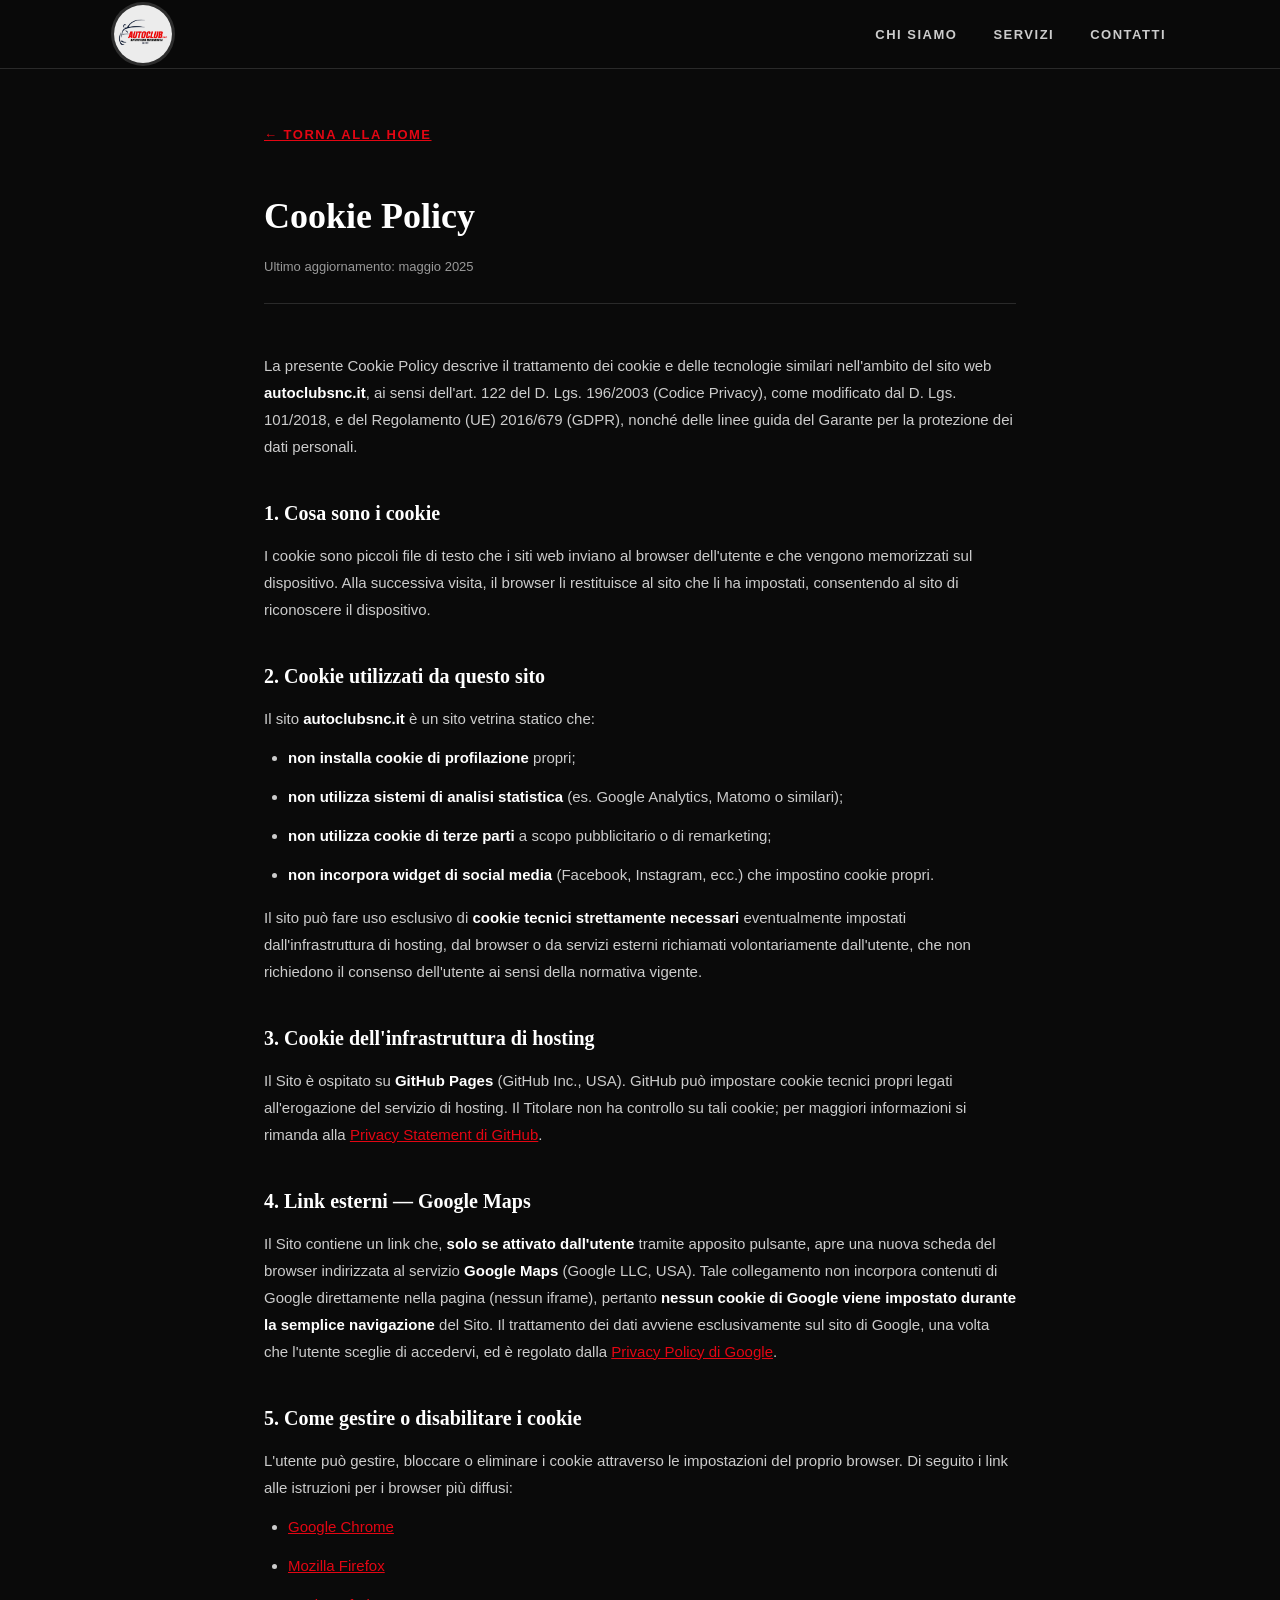
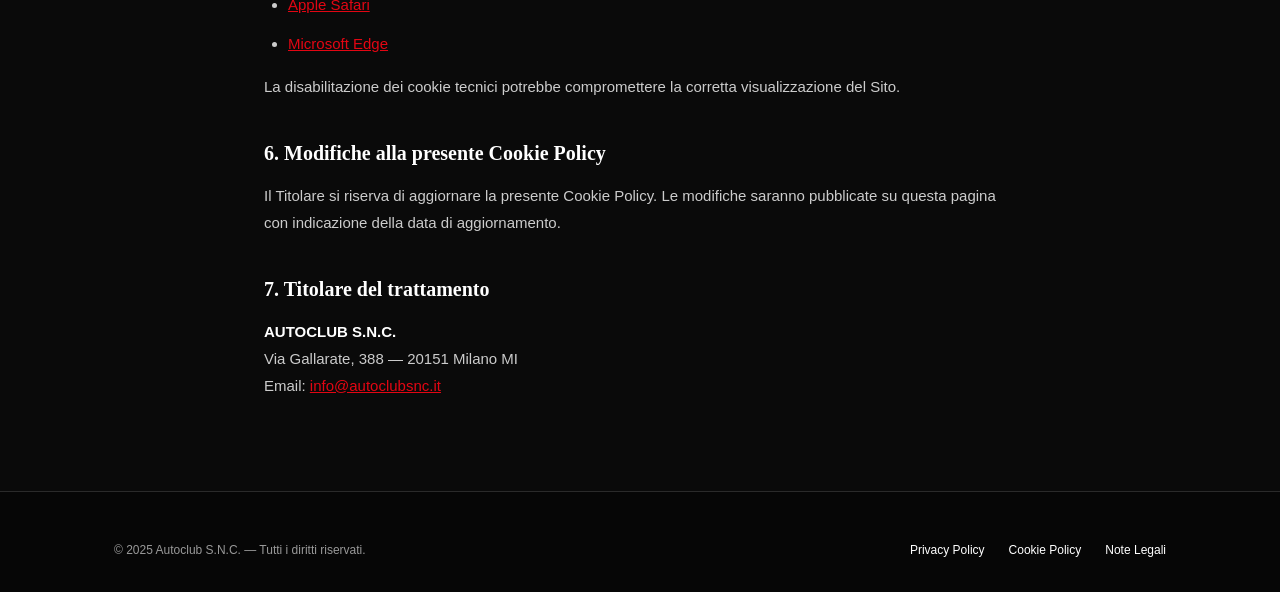
==== commit 74b2afb5: "Allinea sito alla migrazione OVH" ====
--- a/cookie.html
+++ b/cookie.html
@@ -14,7 +14,7 @@
 <nav id="navbar">
   <div class="container nav-inner">
     <a href="index.html" class="nav-logo" aria-label="Torna alla Home">
-      <img src="logo.png" alt="Autoclub SNC Logo">
+      <img src="logo.webp" alt="Autoclub SNC Logo">
     </a>
     <ul class="nav-links" id="navLinks">
       <li><a href="index.html#chi-siamo">Chi Siamo</a></li>
--- a/assets/style.css
+++ b/assets/style.css
@@ -321,7 +321,7 @@
 .hero-bg {
   position: absolute;
   inset: 0;
-  background-image: url('../officina1.png');
+  background-image: url('../officina1.webp');
   background-size: cover;
   background-position: center;
   opacity: 0.42;
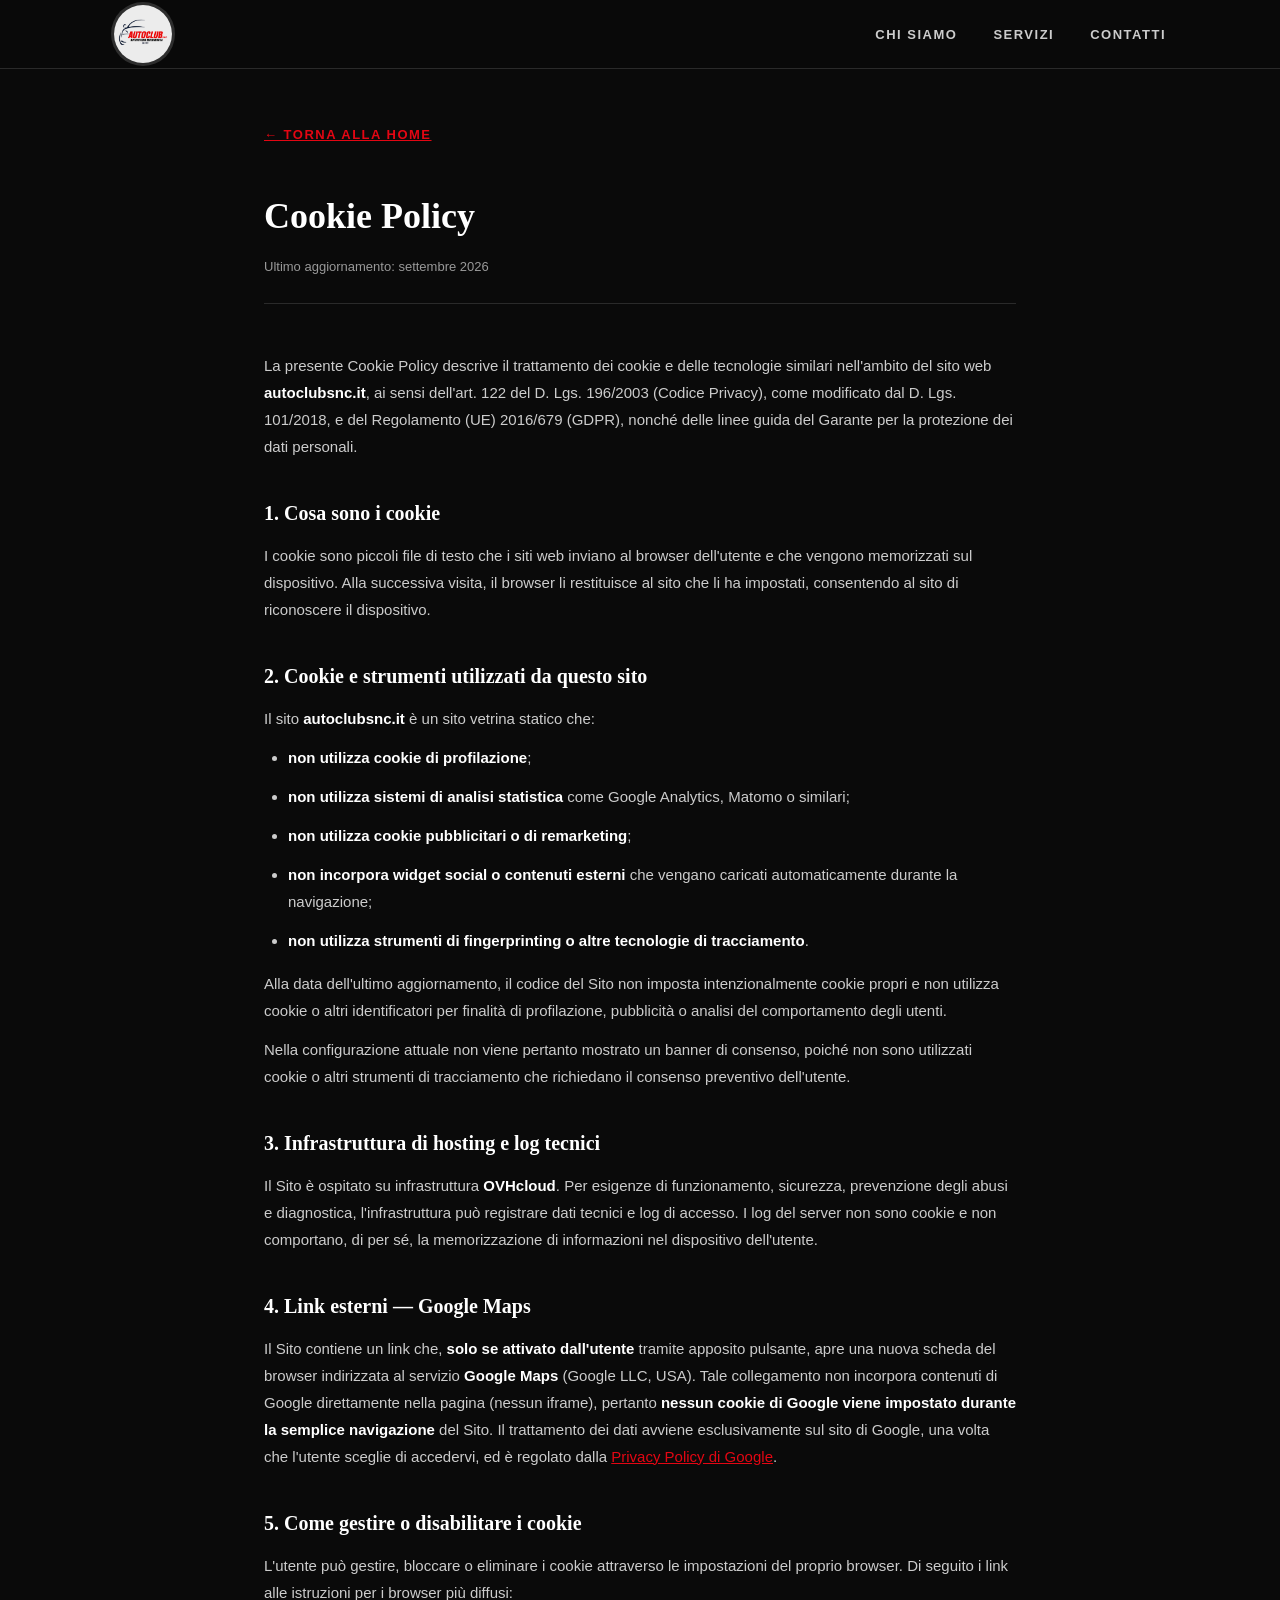
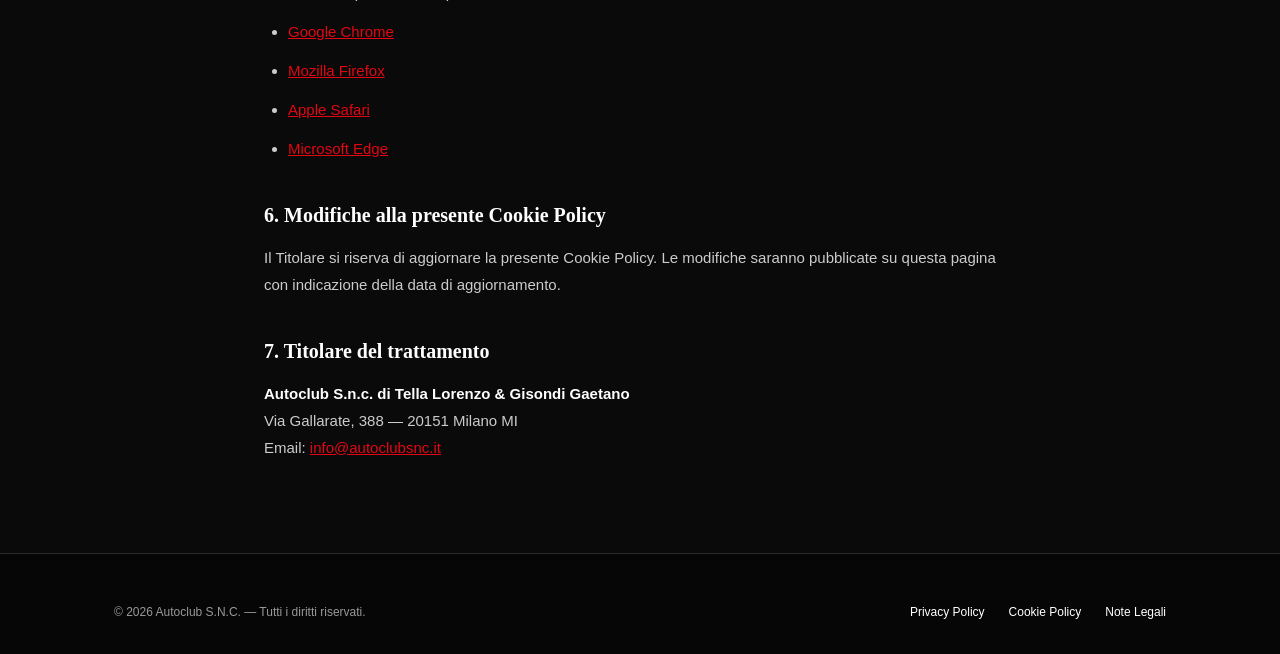
==== commit 9827a4de: "Aggiorna testi legali e informazioni sito 2026" ====
--- a/cookie.html
+++ b/cookie.html
@@ -33,7 +33,7 @@
     <a href="index.html" class="back-link">&#8592; Torna alla Home</a>
 
     <h1>Cookie Policy</h1>
-    <p class="updated">Ultimo aggiornamento: maggio 2025</p>
+    <p class="updated">Ultimo aggiornamento: settembre 2026</p>
 
     <p>
       La presente Cookie Policy descrive il trattamento dei cookie e delle tecnologie similari
@@ -50,33 +50,40 @@
       al sito che li ha impostati, consentendo al sito di riconoscere il dispositivo.
     </p>
 
-    <h2>2. Cookie utilizzati da questo sito</h2>
+    <h2>2. Cookie e strumenti utilizzati da questo sito</h2>
+
     <p>
       Il sito <strong>autoclubsnc.it</strong> è un sito vetrina statico che:
     </p>
+
     <ul>
-      <li><strong>non installa cookie di profilazione</strong> propri;</li>
-      <li><strong>non utilizza sistemi di analisi statistica</strong> (es. Google Analytics,
-        Matomo o similari);</li>
-      <li><strong>non utilizza cookie di terze parti</strong> a scopo pubblicitario o di
-        remarketing;</li>
-      <li><strong>non incorpora widget di social media</strong> (Facebook, Instagram, ecc.)
-        che impostino cookie propri.</li>
+      <li><strong>non utilizza cookie di profilazione</strong>;</li>
+      <li><strong>non utilizza sistemi di analisi statistica</strong> come Google Analytics, Matomo o similari;</li>
+      <li><strong>non utilizza cookie pubblicitari o di remarketing</strong>;</li>
+      <li><strong>non incorpora widget social o contenuti esterni</strong> che vengano caricati automaticamente durante la navigazione;</li>
+      <li><strong>non utilizza strumenti di fingerprinting o altre tecnologie di tracciamento</strong>.</li>
     </ul>
+
     <p>
-      Il sito può fare uso esclusivo di <strong>cookie tecnici strettamente necessari</strong>
-      eventualmente impostati dall'infrastruttura di hosting, dal browser o da servizi esterni
-      richiamati volontariamente dall'utente, che non richiedono il consenso
-      dell'utente ai sensi della normativa vigente.
+      Alla data dell'ultimo aggiornamento, il codice del Sito non imposta
+      intenzionalmente cookie propri e non utilizza cookie o altri identificatori
+      per finalità di profilazione, pubblicità o analisi del comportamento degli utenti.
     </p>
 
-    <h2>3. Cookie dell'infrastruttura di hosting</h2>
     <p>
-      Il Sito è ospitato su <strong>GitHub Pages</strong> (GitHub Inc., USA). GitHub può
-      impostare cookie tecnici propri legati all'erogazione del servizio di hosting. Il
-      Titolare non ha controllo su tali cookie; per maggiori informazioni si rimanda alla
-      <a href="https://docs.github.com/en/site-policy/privacy-policies/github-privacy-statement"
-         target="_blank" rel="noopener noreferrer">Privacy Statement di GitHub</a>.
+      Nella configurazione attuale non viene pertanto mostrato un banner di consenso,
+      poiché non sono utilizzati cookie o altri strumenti di tracciamento che
+      richiedano il consenso preventivo dell'utente.
+    </p>
+
+    <h2>3. Infrastruttura di hosting e log tecnici</h2>
+
+    <p>
+      Il Sito è ospitato su infrastruttura <strong>OVHcloud</strong>.
+      Per esigenze di funzionamento, sicurezza, prevenzione degli abusi e diagnostica,
+      l'infrastruttura può registrare dati tecnici e log di accesso.
+      I log del server non sono cookie e non comportano, di per sé, la memorizzazione
+      di informazioni nel dispositivo dell'utente.
     </p>
 
     <h2>4. Link esterni — Google Maps</h2>
@@ -103,10 +110,6 @@
       <li><a href="https://support.apple.com/it-it/guide/safari/sfri11471/mac" target="_blank" rel="noopener noreferrer">Apple Safari</a></li>
       <li><a href="https://support.microsoft.com/it-it/microsoft-edge/eliminare-i-cookie-in-microsoft-edge-63947406-40ac-c3b8-57b9-2a946a29ae09" target="_blank" rel="noopener noreferrer">Microsoft Edge</a></li>
     </ul>
-    <p>
-      La disabilitazione dei cookie tecnici potrebbe compromettere la corretta visualizzazione
-      del Sito.
-    </p>
 
     <h2>6. Modifiche alla presente Cookie Policy</h2>
     <p>
@@ -116,7 +119,7 @@
 
     <h2>7. Titolare del trattamento</h2>
     <p>
-      <strong>AUTOCLUB S.N.C.</strong><br>
+      <strong>Autoclub S.n.c. di Tella Lorenzo &amp; Gisondi Gaetano</strong><br>
       Via Gallarate, 388 — 20151 Milano MI<br>
       Email: <a href="mailto:info@autoclubsnc.it">info@autoclubsnc.it</a>
     </p>
@@ -127,7 +130,7 @@
 <footer id="footer">
   <div class="container">
     <div class="footer-bottom" style="border-top:none; padding-top:0">
-      <p class="footer-copy">&copy; 2025 Autoclub S.N.C. — Tutti i diritti riservati.</p>
+      <p class="footer-copy">&copy; 2026 Autoclub S.N.C. — Tutti i diritti riservati.</p>
       <nav class="footer-links">
         <a href="privacy.html">Privacy Policy</a>
         <a href="cookie.html">Cookie Policy</a>
